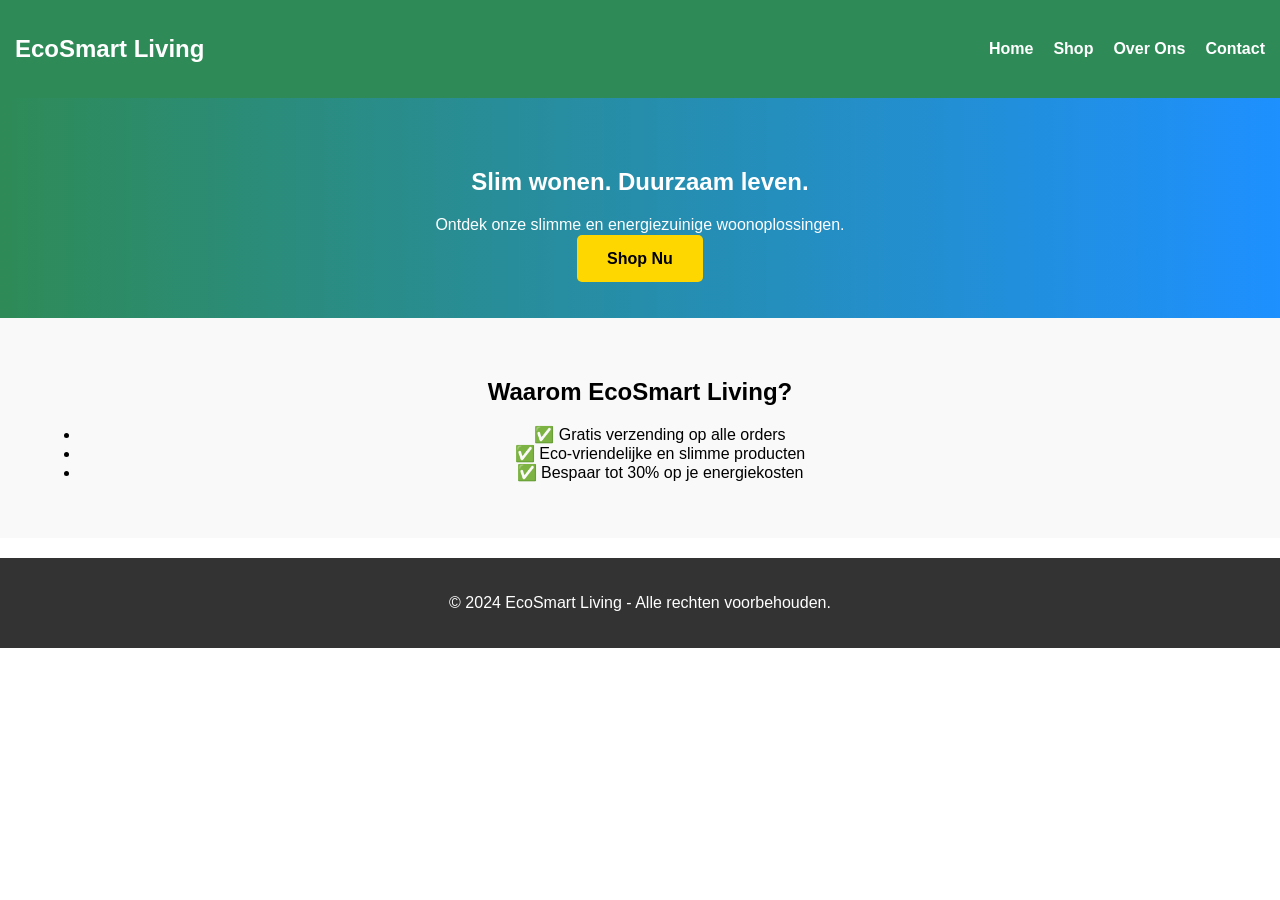
==== index.html @ da3c1be2 "Add files via upload" ====
<!DOCTYPE html>
<html lang="nl">
<head>
    <meta charset="UTF-8">
    <meta name="viewport" content="width=device-width, initial-scale=1.0">
    <title>EcoSmart Living - Duurzame Slimme Woonoplossingen</title>
    <link rel="stylesheet" href="styles.css">
    <script src="script.js" defer></script>
</head>
<body>

    <!-- Navigatie -->
    <nav>
        <h1>EcoSmart Living</h1>
        <ul>
            <li><a href="index.html">Home</a></li>
            <li><a href="shop.html">Shop</a></li>
            <li><a href="about.html">Over Ons</a></li>
            <li><a href="contact.html">Contact</a></li>
        </ul>
    </nav>

    <!-- Hero Section -->
    <header class="hero">
        <h2>Slim wonen. Duurzaam leven.</h2>
        <p>Ontdek onze slimme en energiezuinige woonoplossingen.</p>
        <a href="shop.html" class="cta-button">Shop Nu</a>
    </header>

    <!-- USP's -->
    <section class="usp">
        <h2>Waarom EcoSmart Living?</h2>
        <ul>
            <li>✅ Gratis verzending op alle orders</li>
            <li>✅ Eco-vriendelijke en slimme producten</li>
            <li>✅ Bespaar tot 30% op je energiekosten</li>
        </ul>
    </section>

    <!-- Footer -->
    <footer>
        <p>&copy; 2024 EcoSmart Living - Alle rechten voorbehouden.</p>
    </footer>

</body>
</html>
---- styles.css ----
body {
    font-family: Arial, sans-serif;
    margin: 0;
    padding: 0;
    text-align: center;
}

nav {
    background: #2E8B57;
    padding: 15px;
    display: flex;
    justify-content: space-between;
    align-items: center;
    color: white;
}

nav ul {
    list-style: none;
    display: flex;
    gap: 20px;
}

nav ul li {
    display: inline;
}

nav ul li a {
    color: white;
    text-decoration: none;
    font-weight: bold;
}

.hero {
    background: linear-gradient(to right, #2E8B57, #1E90FF);
    color: white;
    padding: 50px 20px;
}

.cta-button {
    background: #FFD700;
    padding: 15px 30px;
    text-decoration: none;
    color: black;
    font-weight: bold;
    border-radius: 5px;
}

.usp {
    padding: 40px;
    background: #f9f9f9;
}

footer {
    background: #333;
    color: white;
    padding: 20px;
    margin-top: 20px;
}
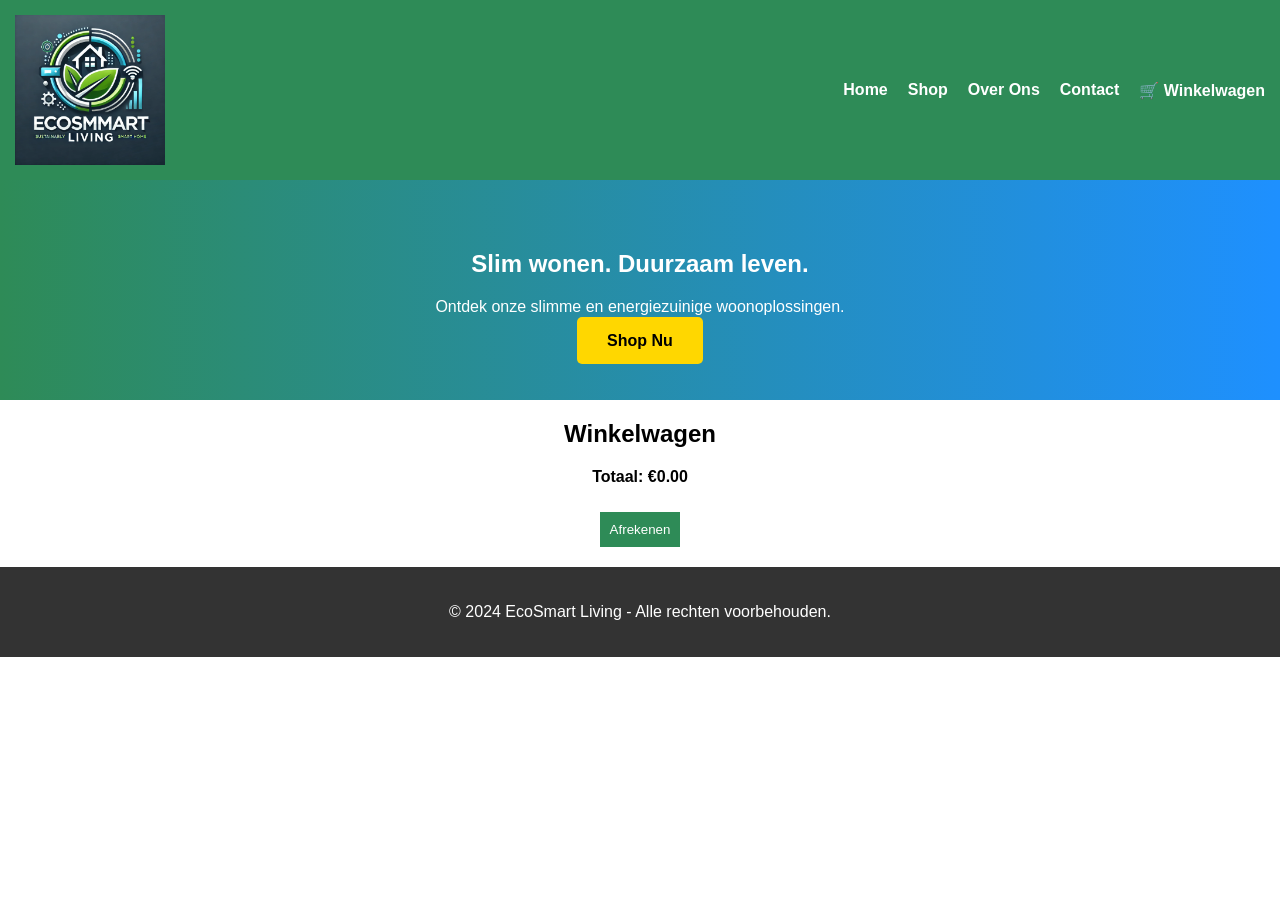
==== commit bbadf01c: "Add files via upload" ====
--- a/index.html
+++ b/index.html
@@ -11,12 +11,13 @@
 
     <!-- Navigatie -->
     <nav>
-        <h1>EcoSmart Living</h1>
+        <img src="logo.png" alt="EcoSmart Living Logo" class="logo">
         <ul>
             <li><a href="index.html">Home</a></li>
             <li><a href="shop.html">Shop</a></li>
             <li><a href="about.html">Over Ons</a></li>
             <li><a href="contact.html">Contact</a></li>
+            <li><a href="cart.html">🛒 Winkelwagen</a></li>
         </ul>
     </nav>
 
@@ -27,14 +28,12 @@
         <a href="shop.html" class="cta-button">Shop Nu</a>
     </header>
 
-    <!-- USP's -->
-    <section class="usp">
-        <h2>Waarom EcoSmart Living?</h2>
-        <ul>
-            <li>✅ Gratis verzending op alle orders</li>
-            <li>✅ Eco-vriendelijke en slimme producten</li>
-            <li>✅ Bespaar tot 30% op je energiekosten</li>
-        </ul>
+    <!-- Winkelwagen -->
+    <section class="cart">
+        <h2>Winkelwagen</h2>
+        <ul id="cart-items"></ul>
+        <p><strong>Totaal: €<span id="cart-total">0.00</span></strong></p>
+        <button onclick="checkout()">Afrekenen</button>
     </section>
 
     <!-- Footer -->
--- a/styles.css
+++ b/styles.css
@@ -12,6 +12,11 @@
     justify-content: space-between;
     align-items: center;
     color: white;
+}
+
+.logo {
+    width: 150px;
+    height: auto;
 }
 
 nav ul {
@@ -45,9 +50,17 @@
     border-radius: 5px;
 }
 
-.usp {
-    padding: 40px;
-    background: #f9f9f9;
+.checkout, .order-success {
+    padding: 50px;
+}
+
+button {
+    background: #2E8B57;
+    color: white;
+    padding: 10px;
+    border: none;
+    cursor: pointer;
+    margin-top: 10px;
 }
 
 footer {
